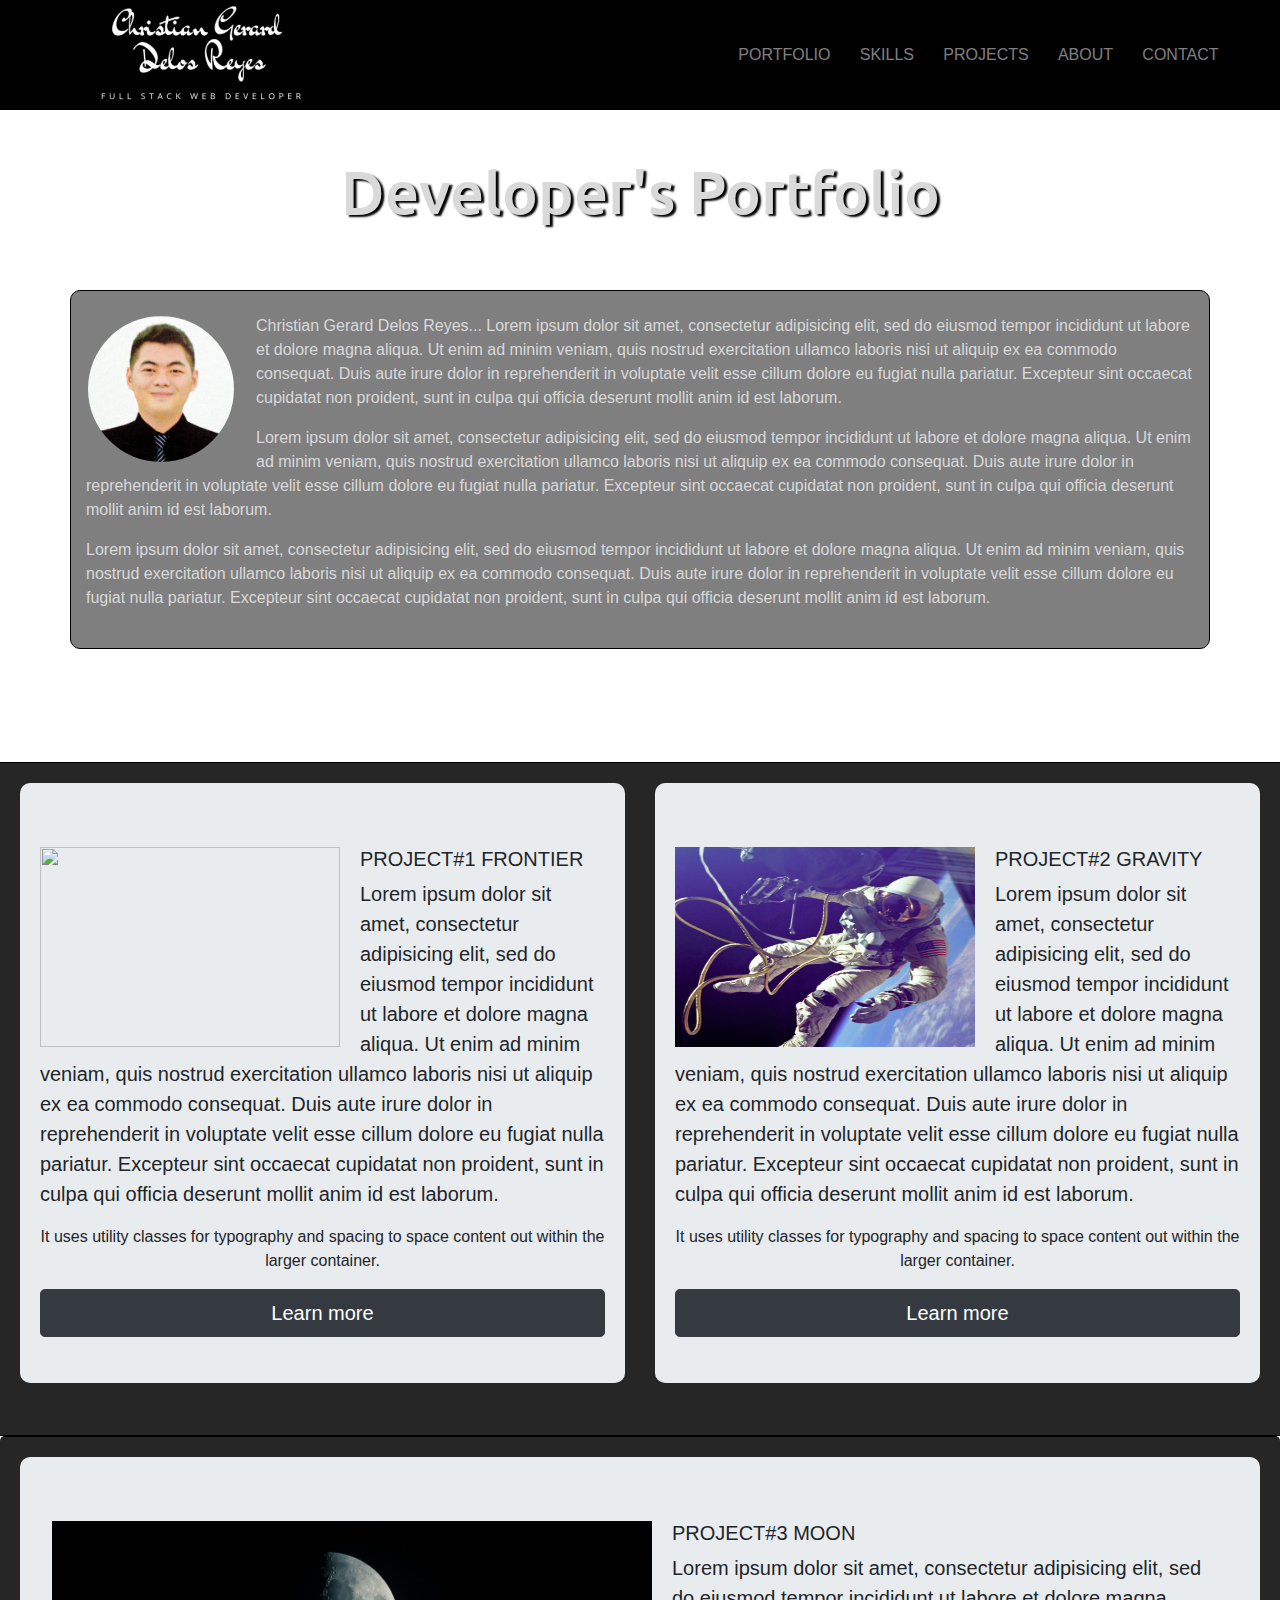
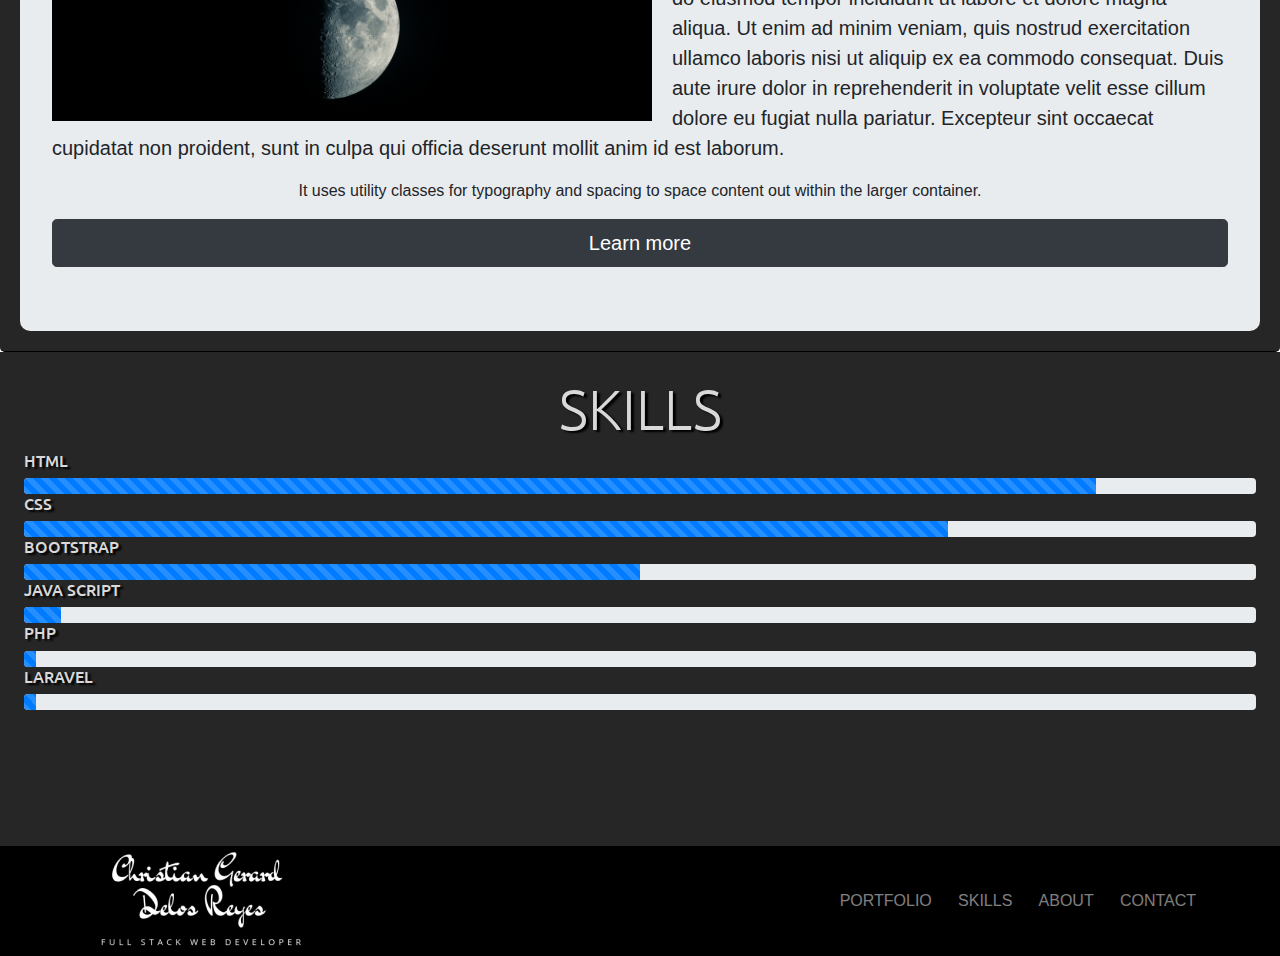
==== index.html @ bfd9f368 "portfoliov.1" ====
<!DOCTYPE html>
<html lang="en">
<head>
	<meta charset="utf-8">
    <meta name="viewport" content="width=device-width, initial-scale=1, shrink-to-fit=no">
    <meta http-equiv="X-UA-Compatible" content="IE-Edge">

	<title>CGDR | Portfolio</title>


	<!-- fontawesome -->
	<link rel="stylesheet" href="https://use.fontawesome.com/releases/v5.4.1/css/all.css" integrity="sha384-5sAR7xN1Nv6T6+dT2mhtzEpVJvfS3NScPQTrOxhwjIuvcA67KV2R5Jz6kr4abQsz" crossorigin="anonymous">

	<!-- bootstrap css -->
	<link rel="stylesheet" type="text/css" href="assets/css/bootstrap.min.css">

	<!-- external css -->
	<link rel="stylesheet" type="text/css" href="assets/css/style.css">
	<link rel="stylesheet" type="text/css" href="assets/css/animate.css">

	<!-- google fonts -->
	<link href="https://fonts.googleapis.com/css?family=Oxygen|Ubuntu|Ubuntu+Condensed" rel="stylesheet">


</head>

<body>

	<nav id="navbar" class="navbar navbar-expand-lg navbar-dark bg-dark row">
		<a class="navbar-brand offset-md-4 offset-lg-1" href="#">
			<img src="assets/images/logo.png">
		</a>

		<button class="navbar-toggler col-md-12" type="button" data-toggle="collapse" data-target="#navbar-nav">
			<span class="navbar-toggler-icon"></span>
			<span class="navbar-menu">Menu</span>
		</button>

		<div id="navbar-nav" class="collapse navbar-collapse mr-5">
			<ul class="navbar-nav ml-auto">
				<li class="nav-item">
					<a class="nav-link" href="#"> PORTFOLIO </a>
				</li>
				<li class="nav-item">
					<a class="nav-link" href="#"> SKILLS </a>
				</li>
				<li class="nav-item">
					<a class="nav-link" href="#"> PROJECTS </a>
				</li>
				<li class="nav-item">
					<a class="nav-link" href="#"> ABOUT </a>
				</li>
				<li class="nav-item">
					<a class="nav-link" href="#"> CONTACT </a>
				</li>
			</ul>
		</div>

	</nav>

	<div class="title"><h1>Developer's Portfolio</h1></div>

	<div class="container">

		<div class="for-space none"></div>
		<div class="for-space none"></div>

		

		<div class="for-space"></div>

		<!-- this is for tablet and modible -->

		<div class="card col-lg-4 offset-lg-4 col-md-12 col-sm-12">
			<img class="card-img-top" src="assets/images/me.jpg" alt="Card image cap">
			<div class="card-body">
				<h5>Christian Gerard Delos Reyes</h5>
				<h6><em>FULL STACK WEB-DEVELOPER</em></h6>
				<p class="card-text">...Live long, and Prosper...</p>
			</div>

		</div>

		<!-- this is for desktop view -->

		<div class="for-desktop">

			<main>
				<img src="assets/images/me.jpg">
				<p>Christian Gerard Delos Reyes... Lorem ipsum dolor sit amet, consectetur adipisicing elit, sed do eiusmod
				tempor incididunt ut labore et dolore magna aliqua. Ut enim ad minim veniam,
				quis nostrud exercitation ullamco laboris nisi ut aliquip ex ea commodo
				consequat. Duis aute irure dolor in reprehenderit in voluptate velit esse
				cillum dolore eu fugiat nulla pariatur. Excepteur sint occaecat cupidatat non
				proident, sunt in culpa qui officia deserunt mollit anim id est laborum.</p>
				<p>Lorem ipsum dolor sit amet, consectetur adipisicing elit, sed do eiusmod
				tempor incididunt ut labore et dolore magna aliqua. Ut enim ad minim veniam,
				quis nostrud exercitation ullamco laboris nisi ut aliquip ex ea commodo
				consequat. Duis aute irure dolor in reprehenderit in voluptate velit esse
				cillum dolore eu fugiat nulla pariatur. Excepteur sint occaecat cupidatat non
				proident, sunt in culpa qui officia deserunt mollit anim id est laborum.</p>
				<p>Lorem ipsum dolor sit amet, consectetur adipisicing elit, sed do eiusmod
				tempor incididunt ut labore et dolore magna aliqua. Ut enim ad minim veniam,
				quis nostrud exercitation ullamco laboris nisi ut aliquip ex ea commodo
				consequat. Duis aute irure dolor in reprehenderit in voluptate velit esse
				cillum dolore eu fugiat nulla pariatur. Excepteur sint occaecat cupidatat non
				proident, sunt in culpa qui officia deserunt mollit anim id est laborum.</p>
			</main>

			<div class="card">
				<img class="card-img-top" src=".../100px180/?text=Image cap" alt="Card image cap">
				<div class="card-body">
					<p class="card-text">Some quick example text to build on the card title and make up the bulk of the card's content.</p>
				</div>
			</div>

		</div>



		<div class="for-space none"></div>
		<div class="for-space"></div>

	</div> <!-- end container -->

	<div class="for-space"></div>
	<div class="for-space"></div>
	<div class="for-space"></div>
	<div class="for-space"></div>
	<div class="for-space"></div>

	<article class="row for-desktop">
		<div class="col-lg-6">
			<div class="jumbotron jumbotron-fluid ">
				<img src="assets/images/p1.jpg">
				<h5>PROJECT#1 FRONTIER</h5>
				<p class="lead">Lorem ipsum dolor sit amet, consectetur adipisicing elit, sed do eiusmod
				tempor incididunt ut labore et dolore magna aliqua. Ut enim ad minim veniam,
				quis nostrud exercitation ullamco laboris nisi ut aliquip ex ea commodo
				consequat. Duis aute irure dolor in reprehenderit in voluptate velit esse
				cillum dolore eu fugiat nulla pariatur. Excepteur sint occaecat cupidatat non
				proident, sunt in culpa qui officia deserunt mollit anim id est laborum.</p>
				<p class="text-center">It uses utility classes for typography and spacing to space content out within the larger container.</p>
				<a class="btn btn-dark btn-lg btn-block" href="#" role="button">Learn more</a>
			</div>
		</div>	
		<div class="col-lg-6">
			<div class="jumbotron jumbotron-fluid">
				<img src="assets/images/p2.jpg">
				<h5>PROJECT#2 GRAVITY</h5>
				<p class="lead">Lorem ipsum dolor sit amet, consectetur adipisicing elit, sed do eiusmod
				tempor incididunt ut labore et dolore magna aliqua. Ut enim ad minim veniam,
				quis nostrud exercitation ullamco laboris nisi ut aliquip ex ea commodo
				consequat. Duis aute irure dolor in reprehenderit in voluptate velit esse
				cillum dolore eu fugiat nulla pariatur. Excepteur sint occaecat cupidatat non
				proident, sunt in culpa qui officia deserunt mollit anim id est laborum.</p>
				<p class="text-center">It uses utility classes for typography and spacing to space content out within the larger container.</p>
				<a class="btn btn-dark btn-lg btn-block" href="#" role="button">Learn more</a>
			</div>
		</div>

	</article>

	<article class="for-desktop">

		<div class="jumbotron">
			<img src="assets/images/p3.jpg">
			<h5>PROJECT#3 MOON</h5>
			<p class="lead">Lorem ipsum dolor sit amet, consectetur adipisicing elit, sed do eiusmod
			tempor incididunt ut labore et dolore magna aliqua. Ut enim ad minim veniam,
			quis nostrud exercitation ullamco laboris nisi ut aliquip ex ea commodo
			consequat. Duis aute irure dolor in reprehenderit in voluptate velit esse
			cillum dolore eu fugiat nulla pariatur. Excepteur sint occaecat cupidatat non
			proident, sunt in culpa qui officia deserunt mollit anim id est laborum.</p>
			<p class="text-center">It uses utility classes for typography and spacing to space content out within the larger container.</p>
			<a class="btn btn-dark btn-lg btn-block" href="#" role="button">Learn more</a>
		</div>

	</article>

	<section class="skill-section p-4">
		
		<h4 class="display-4 text-center">SKILLS</h4>

		<h6>HTML</h6>
		<div class="progress">
			<div class="progress-bar progress-bar-striped progress-bar-animated html-percent" role="progressbar" aria-valuenow="75" aria-valuemin="0" aria-valuemax="100"></div>
		</div>

		<H6>CSS</H6>
		<div class="progress">
			<div class="progress-bar progress-bar-striped progress-bar-animated css-percent" role="progressbar" aria-valuenow="75" aria-valuemin="0" aria-valuemax="100"></div>
		</div>

		<H6>BOOTSTRAP</H6>
		<div class="progress">
			<div class="progress-bar progress-bar-striped progress-bar-animated bootstrap-percent" role="progressbar" aria-valuenow="75" aria-valuemin="0" aria-valuemax="100"></div>
		</div>

		<H6>JAVA SCRIPT</H6>
		<div class="progress">
			<div class="progress-bar progress-bar-striped progress-bar-animated jscript-percent" role="progressbar" aria-valuenow="75" aria-valuemin="0" aria-valuemax="100"></div>
		</div>

		<H6>PHP</H6>
		<div class="progress">
			<div class="progress-bar progress-bar-striped progress-bar-animated php-percent" role="progressbar" aria-valuenow="75" aria-valuemin="0" aria-valuemax="100"></div>
		</div>

		<H6>LARAVEL</H6>
		<div class="progress">
			<div class="progress-bar progress-bar-striped progress-bar-animated laravel-percent" role="progressbar" aria-valuenow="75" aria-valuemin="0" aria-valuemax="100"></div>
		</div>

		<div class="for-space"></div>
		<div class="for-space"></div>
		<div class="for-space"></div>
		<div class="for-space"></div>
		<div class="for-space"></div>

	</section>




	<footer id="navbar" class="navbar navbar-expand-lg navbar-dark bg-dark row">
		<a class="navbar-brand offset-md-4 offset-lg-1" href="#">
			<img src="assets/images/logo.png">
		</a>

		<button class="navbar-toggler col-md-12" type="button" data-toggle="collapse" data-target="#navbar-nav">
			<span class="navbar-toggler-icon"></span>
			<span class="navbar-menu">Menu</span>
		</button>

		<div id="navbar-nav" class="collapse navbar-collapse mr-5">
			<ul class="navbar-nav ml-auto">
				<li class="nav-item">
					<a class="nav-link" href="#"> PORTFOLIO </a>
				</li>
				<li class="nav-item">
					<a class="nav-link" href="#"> SKILLS </a>
				</li>
				<li class="nav-item">
					<a class="nav-link" href="#"> ABOUT </a>
				</li>
				<li class="nav-item">
					<a class="nav-link" href="#"> CONTACT </a>
				</li>
			</ul>
		</div>
	</footer>

	<footer>	
	</footer>

	<!-- end of footer------------------------------ -->

	<!-- jquery first then popper the bootstrap js -->

	<script src="assets/js/jquery-3.3.1.min.js"></script>
	
	<script src="https://cdnjs.cloudflare.com/ajax/libs/popper.js/1.14.3/umd/popper.min.js" integrity="sha384-ZMP7rVo3mIykV+2+9J3UJ46jBk0WLaUAdn689aCwoqbBJiSnjAK/l8WvCWPIPm49" crossorigin="anonymous"></script>

	<!-- external bootstrap js -->
	<script src="assets/js/bootstrap.min.js"></script>


</body>
</html>
---- assets/css/style.css ----
/*FONTS*/

/*font-family: 'Oxygen', sans-serif;
font-family: 'Ubuntu', sans-serif;
font-family: 'Ubuntu Condensed', sans-serif;*/

/*-----------------------------------------------*/
* {
	margin: 0;
	padding: 0;
	box-sizing: border-box;
}


body {
	background-image: url("../images/stone.jpg");
	background-repeat: no-repeat;
	background-size: cover;
}


.navbar {
	padding: 0;
}

.bg-dark {
	background-color: black!important;
}

.container {
	background-color: rgba(0, 0, 0, .5);
	border: 1px solid black;
	border-radius: 10px;
}

.for-space {
	height: 2.5vh;
}

.title {
	height: 20vh;
	padding-top: 5vh;
	text-align: center;
}

.title > h1 {
	text-shadow: 3px 2px 2px black;
	font-family: 'Ubuntu', sans-serif;
	color: hsl(0, 0%, 85%);
	font-size: 60px;
}

.card {
	border: 2px solid grey;
	background-color: rgba(255, 255, 255, .9);
}

.card > img {
	margin: 0 auto;
	margin-top: 5px;
	height: 150px;
	width: 150px;
	border-radius: 50%;
	border: 2px solid grey;
}

.for-desktop > main > img {
	margin: 0 auto;
	margin-top: 0px;
	height: 150px;
	width: 150px;
	border-radius: 50%;
	margin-right: 20px;
	border: 2px solid grey;
	float: left;
}



.for-desktop > main > p {
	color: hsl(0, 0%, 85%);
	font-family: 'Ubuntu Condensed', sans-serif;
}

.card-body {
	text-align: center;
	padding: 10px;
}

.card-body > h5 {
	font-family: 'Ubuntu', sans-serif;
	font-weight: 700;
	margin: 0;
}

.card-body > h6 {
	font-family: 'Ubuntu', sans-serif;
	font-weight: 600;
	font-size: 15px;
}

.card-body > p {
	font-family: 'Ubuntu Condensed', sans-serif;
	font-weight: 500;
}


article {
	border-top: 1px solid black;
	border-bottom: 1px solid black;
	border-radius: 5px;
	/*margin: 0 2px 0 2px; */
	background-color: rgba(0, 0, 0, .85);
	height: auto;
	padding: 20px;
}

article > .jumbotron {
	margin: 0px;
	height: auto;
}

.jumbotron > img {
	height: 200px;
	width: 600px;
	float: left;
	margin-right: 20px;
}

.jumbotron-fluid > img {
	height: 200px;
	width: 300px;
	float: left;
	margin-right: 20px;
}

.jumbotron {
	border-radius: 10px;
}

.jumbotron-fluid {
	border-radius: 10px;
	padding-left: 20px;
	padding-right: 20px;
	height: 600px;
}

.skill-section {
	background-color: rgba(0, 0, 0, .85);
	text-shadow: 3px 2px 2px black;
	font-family: 'Ubuntu', sans-serif;
	color: hsl(0, 0%, 85%);
	font-size: 60px;
}

.html-percent {
	width: 87%;
}

.css-percent {
	width: 75%;
}

.bootstrap-percent {
	width: 50%;
}

.jscript-percent {
	width: 3%;
}

.php-percent {
	width: 1%;
}

.laravel-percent {
	width: 1%;
}



/*END OF HEADER NAV------------------------------------------*/

.gerard1 {
	background-color: lightgreen;
	/*float: left;*/
	text-align: center;
	height: 50px;
}

.gerard2 {
	background-color: lightgrey;
	/*float: left;*/
	text-align: center;
	height: 50px;
}

.gerard3 {
	background-color: lightblue;
	/*float: left;*/
	text-align: center;
	height: 50px;
}

.gerard4 {
	background-color: aqua;
	/*float: left;*/
	text-align: center;
	height: 50px;
}


/*MEDIA QUERIES-----------------------------*/

@media only screen and (min-width: 960px) and (max-width: 4000px) {

	.navbar-nav {
		margin-right: 8%;
	}

	.nav-item {
		padding-right: 3%;
	}

	.card {
		display: none;
	}

	.none{
		display: none;
	}


}

/*tablet view*/

@media only screen and (min-width: 401px) and (max-width: 960px) {


	.for-desktop {
		display: none;
	}

	.navbar-toggler-icon {
		display: none;
	}

	#navbar > a {
		margin-left: 37%;
	}

	#navbar > button {
		padding: 2%;
	}

	.nav-link {
		text-align: center;
	}

	.nav-item {
		padding-left: 6%;
	}

}



/*mobile view*/

@media only screen and (max-width: 400px) {

	.for-desktop {
		display: none;
	}

	#navbar > a {
		margin-left: 24.5%;
	}

	.navbar-menu {
		display: none;
	}

	.nav-link {
		text-align: center;
	}

	.nav-item {
		padding-left: 13%;
	}

	.title {
		height: 15vh;
	}

	.title > h1 {
		font-size: 28px;
		margin-bottom: 0;
	}

	.no-mobile {
		display: none;
	}
}
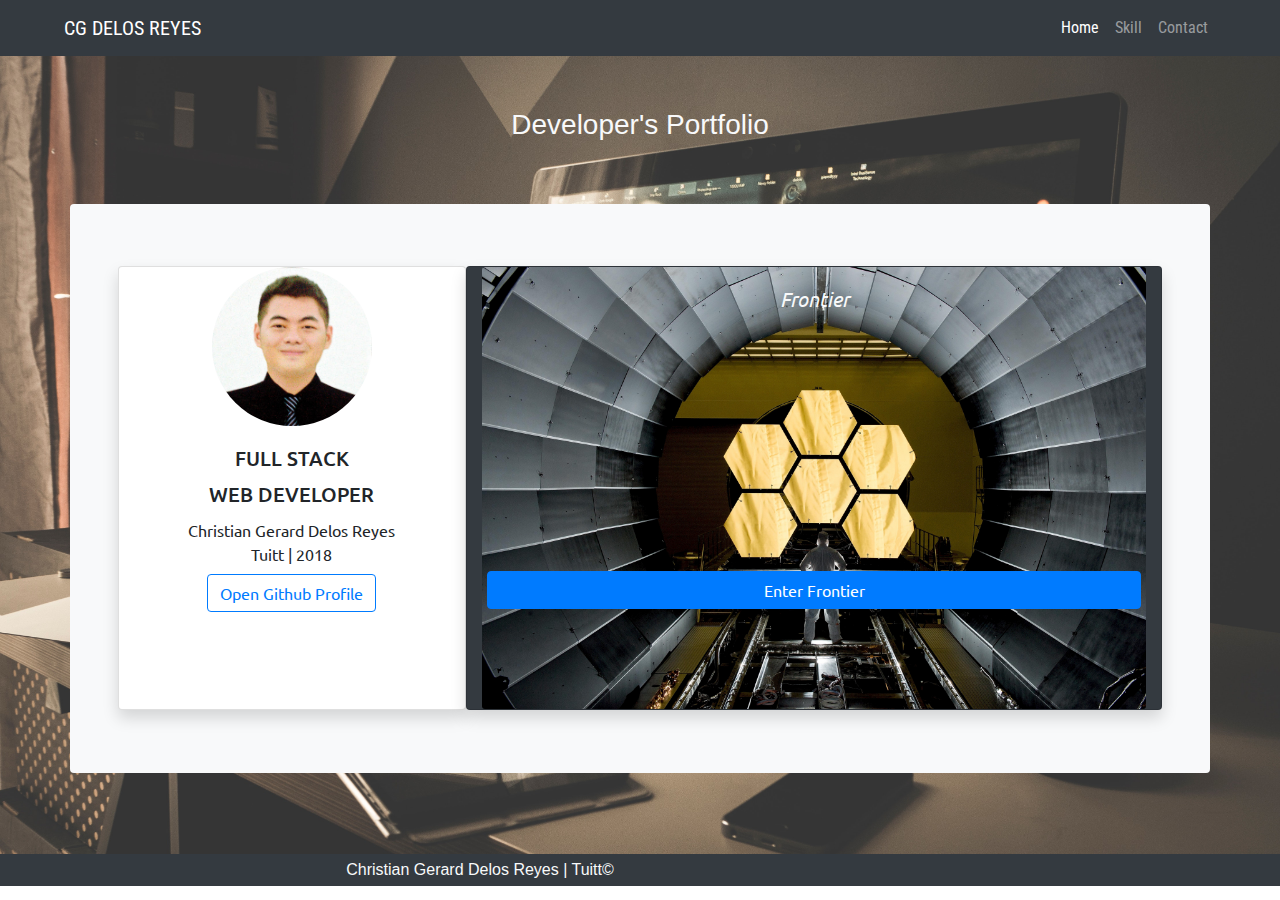
==== commit 58df9205: "firstpush" ====
--- a/index.html
+++ b/index.html
@@ -15,244 +15,160 @@
 	<link rel="stylesheet" type="text/css" href="assets/css/bootstrap.min.css">
 
 	<!-- external css -->
-	<link rel="stylesheet" type="text/css" href="assets/css/style.css">
+	<link rel="stylesheet" type="text/css" href="assets/css/style2.css">
 	<link rel="stylesheet" type="text/css" href="assets/css/animate.css">
 
 	<!-- google fonts -->
-	<link href="https://fonts.googleapis.com/css?family=Oxygen|Ubuntu|Ubuntu+Condensed" rel="stylesheet">
+	<link href="https://fonts.googleapis.com/css?family=Roboto+Condensed|Ubuntu|Ubuntu+Condensed" rel="stylesheet">
 
 
 </head>
 
 <body>
 
-	<nav id="navbar" class="navbar navbar-expand-lg navbar-dark bg-dark row">
-		<a class="navbar-brand offset-md-4 offset-lg-1" href="#">
-			<img src="assets/images/logo.png">
-		</a>
-
-		<button class="navbar-toggler col-md-12" type="button" data-toggle="collapse" data-target="#navbar-nav">
+	<nav class="navbar navbar-expand-lg navbar-dark bg-dark fixed-top">
+		<button class="navbar-toggler" type="button" data-toggle="collapse" data-target="#navbarTogglerDemo01" aria-controls="navbarTogglerDemo01" aria-expanded="false" aria-label="Toggle navigation">
 			<span class="navbar-toggler-icon"></span>
-			<span class="navbar-menu">Menu</span>
 		</button>
-
-		<div id="navbar-nav" class="collapse navbar-collapse mr-5">
-			<ul class="navbar-nav ml-auto">
-				<li class="nav-item">
-					<a class="nav-link" href="#"> PORTFOLIO </a>
+		<div class="collapse navbar-collapse roboto" id="navbarTogglerDemo01">
+			<a class="navbar-brand pl-5" href="#">CG DELOS REYES</a>
+			<ul class="navbar-nav ml-auto mt-2 mt-lg-0 pr-5 text-right">
+				<li class="nav-item active">
+					<a class="nav-link" href="index.html">Home <span class="sr-only">(current)</span></a>
 				</li>
 				<li class="nav-item">
-					<a class="nav-link" href="#"> SKILLS </a>
+					<a class="nav-link" href="skill.html">Skill</a>
 				</li>
 				<li class="nav-item">
-					<a class="nav-link" href="#"> PROJECTS </a>
-				</li>
-				<li class="nav-item">
-					<a class="nav-link" href="#"> ABOUT </a>
-				</li>
-				<li class="nav-item">
-					<a class="nav-link" href="#"> CONTACT </a>
+					<a class="nav-link" href="contact.html">Contact</a>
 				</li>
 			</ul>
 		</div>
-
 	</nav>
 
-	<div class="title"><h1>Developer's Portfolio</h1></div>
-
-	<div class="container">
-
-		<div class="for-space none"></div>
-		<div class="for-space none"></div>
-
-		
-
-		<div class="for-space"></div>
-
-		<!-- this is for tablet and modible -->
-
-		<div class="card col-lg-4 offset-lg-4 col-md-12 col-sm-12">
-			<img class="card-img-top" src="assets/images/me.jpg" alt="Card image cap">
-			<div class="card-body">
-				<h5>Christian Gerard Delos Reyes</h5>
-				<h6><em>FULL STACK WEB-DEVELOPER</em></h6>
-				<p class="card-text">...Live long, and Prosper...</p>
-			</div>
-
-		</div>
-
-		<!-- this is for desktop view -->
-
-		<div class="for-desktop">
-
-			<main>
-				<img src="assets/images/me.jpg">
-				<p>Christian Gerard Delos Reyes... Lorem ipsum dolor sit amet, consectetur adipisicing elit, sed do eiusmod
-				tempor incididunt ut labore et dolore magna aliqua. Ut enim ad minim veniam,
-				quis nostrud exercitation ullamco laboris nisi ut aliquip ex ea commodo
-				consequat. Duis aute irure dolor in reprehenderit in voluptate velit esse
-				cillum dolore eu fugiat nulla pariatur. Excepteur sint occaecat cupidatat non
-				proident, sunt in culpa qui officia deserunt mollit anim id est laborum.</p>
-				<p>Lorem ipsum dolor sit amet, consectetur adipisicing elit, sed do eiusmod
-				tempor incididunt ut labore et dolore magna aliqua. Ut enim ad minim veniam,
-				quis nostrud exercitation ullamco laboris nisi ut aliquip ex ea commodo
-				consequat. Duis aute irure dolor in reprehenderit in voluptate velit esse
-				cillum dolore eu fugiat nulla pariatur. Excepteur sint occaecat cupidatat non
-				proident, sunt in culpa qui officia deserunt mollit anim id est laborum.</p>
-				<p>Lorem ipsum dolor sit amet, consectetur adipisicing elit, sed do eiusmod
-				tempor incididunt ut labore et dolore magna aliqua. Ut enim ad minim veniam,
-				quis nostrud exercitation ullamco laboris nisi ut aliquip ex ea commodo
-				consequat. Duis aute irure dolor in reprehenderit in voluptate velit esse
-				cillum dolore eu fugiat nulla pariatur. Excepteur sint occaecat cupidatat non
-				proident, sunt in culpa qui officia deserunt mollit anim id est laborum.</p>
-			</main>
-
-			<div class="card">
-				<img class="card-img-top" src=".../100px180/?text=Image cap" alt="Card image cap">
-				<div class="card-body">
-					<p class="card-text">Some quick example text to build on the card title and make up the bulk of the card's content.</p>
-				</div>
-			</div>
-
-		</div>
-
-
-
-		<div class="for-space none"></div>
-		<div class="for-space"></div>
-
-	</div> <!-- end container -->
-
-	<div class="for-space"></div>
-	<div class="for-space"></div>
-	<div class="for-space"></div>
-	<div class="for-space"></div>
-	<div class="for-space"></div>
-
-	<article class="row for-desktop">
-		<div class="col-lg-6">
-			<div class="jumbotron jumbotron-fluid ">
-				<img src="assets/images/p1.jpg">
-				<h5>PROJECT#1 FRONTIER</h5>
-				<p class="lead">Lorem ipsum dolor sit amet, consectetur adipisicing elit, sed do eiusmod
-				tempor incididunt ut labore et dolore magna aliqua. Ut enim ad minim veniam,
-				quis nostrud exercitation ullamco laboris nisi ut aliquip ex ea commodo
-				consequat. Duis aute irure dolor in reprehenderit in voluptate velit esse
-				cillum dolore eu fugiat nulla pariatur. Excepteur sint occaecat cupidatat non
-				proident, sunt in culpa qui officia deserunt mollit anim id est laborum.</p>
-				<p class="text-center">It uses utility classes for typography and spacing to space content out within the larger container.</p>
-				<a class="btn btn-dark btn-lg btn-block" href="#" role="button">Learn more</a>
-			</div>
-		</div>	
-		<div class="col-lg-6">
-			<div class="jumbotron jumbotron-fluid">
-				<img src="assets/images/p2.jpg">
-				<h5>PROJECT#2 GRAVITY</h5>
-				<p class="lead">Lorem ipsum dolor sit amet, consectetur adipisicing elit, sed do eiusmod
-				tempor incididunt ut labore et dolore magna aliqua. Ut enim ad minim veniam,
-				quis nostrud exercitation ullamco laboris nisi ut aliquip ex ea commodo
-				consequat. Duis aute irure dolor in reprehenderit in voluptate velit esse
-				cillum dolore eu fugiat nulla pariatur. Excepteur sint occaecat cupidatat non
-				proident, sunt in culpa qui officia deserunt mollit anim id est laborum.</p>
-				<p class="text-center">It uses utility classes for typography and spacing to space content out within the larger container.</p>
-				<a class="btn btn-dark btn-lg btn-block" href="#" role="button">Learn more</a>
-			</div>
-		</div>
-
-	</article>
-
-	<article class="for-desktop">
-
-		<div class="jumbotron">
-			<img src="assets/images/p3.jpg">
-			<h5>PROJECT#3 MOON</h5>
-			<p class="lead">Lorem ipsum dolor sit amet, consectetur adipisicing elit, sed do eiusmod
-			tempor incididunt ut labore et dolore magna aliqua. Ut enim ad minim veniam,
-			quis nostrud exercitation ullamco laboris nisi ut aliquip ex ea commodo
-			consequat. Duis aute irure dolor in reprehenderit in voluptate velit esse
-			cillum dolore eu fugiat nulla pariatur. Excepteur sint occaecat cupidatat non
-			proident, sunt in culpa qui officia deserunt mollit anim id est laborum.</p>
-			<p class="text-center">It uses utility classes for typography and spacing to space content out within the larger container.</p>
-			<a class="btn btn-dark btn-lg btn-block" href="#" role="button">Learn more</a>
-		</div>
-
-	</article>
-
-	<section class="skill-section p-4">
-		
-		<h4 class="display-4 text-center">SKILLS</h4>
-
-		<h6>HTML</h6>
-		<div class="progress">
-			<div class="progress-bar progress-bar-striped progress-bar-animated html-percent" role="progressbar" aria-valuenow="75" aria-valuemin="0" aria-valuemax="100"></div>
-		</div>
-
-		<H6>CSS</H6>
-		<div class="progress">
-			<div class="progress-bar progress-bar-striped progress-bar-animated css-percent" role="progressbar" aria-valuenow="75" aria-valuemin="0" aria-valuemax="100"></div>
-		</div>
-
-		<H6>BOOTSTRAP</H6>
-		<div class="progress">
-			<div class="progress-bar progress-bar-striped progress-bar-animated bootstrap-percent" role="progressbar" aria-valuenow="75" aria-valuemin="0" aria-valuemax="100"></div>
-		</div>
-
-		<H6>JAVA SCRIPT</H6>
-		<div class="progress">
-			<div class="progress-bar progress-bar-striped progress-bar-animated jscript-percent" role="progressbar" aria-valuenow="75" aria-valuemin="0" aria-valuemax="100"></div>
-		</div>
-
-		<H6>PHP</H6>
-		<div class="progress">
-			<div class="progress-bar progress-bar-striped progress-bar-animated php-percent" role="progressbar" aria-valuenow="75" aria-valuemin="0" aria-valuemax="100"></div>
-		</div>
-
-		<H6>LARAVEL</H6>
-		<div class="progress">
-			<div class="progress-bar progress-bar-striped progress-bar-animated laravel-percent" role="progressbar" aria-valuenow="75" aria-valuemin="0" aria-valuemax="100"></div>
-		</div>
+	<div class="container-fluid">
 
 		<div class="for-space"></div>
 		<div class="for-space"></div>
 		<div class="for-space"></div>
 		<div class="for-space"></div>
 		<div class="for-space"></div>
+		<div class="for-space"></div>
 
-	</section>
+
+		<div class="col-lg-12">
+		<h3 class="text-center text-light">Developer's Portfolio</h3>
+		</div>
+
+		<div class="for-space"></div>
+		<div class="for-space"></div>
+		<div class="for-space"></div>
+
+		<div class="container bg-light vh60 rounded ubuntuh">
+
+			<div class="row">
+
+				<div class="card text-center shadow rounded col-lg-4" style="width: 18rem;">
+					<img class="card-img-top circle width10rem mx-auto" src="assets/images/me.jpg" alt="Card image cap">
+					<div class="card-body">
+						<h5 class="card-title">FULL STACK</h5>
+						<h5 class="card-title">WEB DEVELOPER</h5>
+						<p class="card-text m-0">Christian Gerard Delos Reyes</p>
+						<p class="m-0 mb-2">Tuitt | 2018</p>
+						<a href="https://github.com/otomatiko" class="btn btn-outline-primary" target="_blank">Open Github Profile</a>
+					</div>
+				</div>
+
+
+				<div class="card bg-dark text-light shadow text-center col-lg-8">
+					<img class="card-img" src="assets/images/charting.jpg" alt="Card image">
+					<div class="card-img-overlay">
+						<h5 class="card-title"><em>Frontier</em></h5>
+						<div class="for-space"></div>
+						<div class="for-space"></div>
+						<div class="for-space"></div>
+						<div class="for-space"></div>
+						<div class="for-space"></div>
+						<div class="for-space"></div>
+						<div class="for-space"></div>
+						<div class="for-space"></div>
+						<div class="for-space"></div>
+						<div class="for-space"></div>
+						<div class="for-space"></div>
+						<div class="for-space"></div>
+						<div class="for-space-mini"></div>
+						<div class="for-space-mini"></div>
+						<div class="for-space-mini"></div>
+						<div class="for-space-mini"></div>
+						<div class="for-space-mini"></div>
+						<div class="for-space-mini"></div>
+						<div class="for-space-mini"></div>
+						<a href="https://otomatiko.github.io/frontier/" class="btn btn-block btn-primary" target="_blank">Enter Frontier</a>
+					</div>
+				</div>
+
+			</div> <!-- end of row -->
+
+
+		</div> <!-- end of container -->
+
+		<div class="for-space"></div>
+		<div class="for-space"></div>
+		<div class="for-space"></div>
+		<div class="for-space-mini"></div>
+		<div class="for-space-mini"></div>
+		<div class="for-space-mini"></div>
+		<div class="for-space-mini"></div>
+		<div class="for-space-mini"></div>
+		<div class="for-space-mini"></div>
 
 
 
 
-	<footer id="navbar" class="navbar navbar-expand-lg navbar-dark bg-dark row">
-		<a class="navbar-brand offset-md-4 offset-lg-1" href="#">
-			<img src="assets/images/logo.png">
-		</a>
+	</div> <!-- end of container fluid-->
 
-		<button class="navbar-toggler col-md-12" type="button" data-toggle="collapse" data-target="#navbar-nav">
+	<footer class="col-lg-12 text-center bg-dark">
+
+		<div class="row">
+
+			<div class="col-lg-3"></div>
+			<div class="col-lg-3 my-auto text-light">Christian Gerard Delos Reyes | Tuitt&copy;</div>
+
+			<div class="col-lg-6">
+
+				<div class="row">	
+
+					<div class="for-follow-us m-3"><a href="#"><i class="fab fa-gitlab fa-2x text-white"></i></a></div>
+					<div class="for-follow-us m-3"><a href="#"><i class="fab fa-github fa-2x text-white"></i></a></div>
+					<div class="for-follow-us m-3"><a href="#"><i class="fab fa-facebook fa-2x text-white"></i></a></div>
+					<div class="for-follow-us m-3"><a href="#"><i class="fas fa-envelope fa-2x text-white"></i></a></div>
+
+				</div>
+			</div>
+		</div>
+
+	</footer>
+
+<!-- 	<footer class="navbar navbar-expand-lg navbar-light bg-light">
+		<button class="navbar-toggler" type="button" data-toggle="collapse" data-target="#navbarTogglerDemo01" aria-controls="navbarTogglerDemo01" aria-expanded="false" aria-label="Toggle navigation">
 			<span class="navbar-toggler-icon"></span>
-			<span class="navbar-menu">Menu</span>
 		</button>
-
-		<div id="navbar-nav" class="collapse navbar-collapse mr-5">
-			<ul class="navbar-nav ml-auto">
-				<li class="nav-item">
-					<a class="nav-link" href="#"> PORTFOLIO </a>
+		<div class="collapse navbar-collapse" id="navbarTogglerDemo01">
+			<a class="navbar-brand pl-5" href="#">Hidden brand</a>
+			<ul class="navbar-nav ml-auto mt-2 mt-lg-0 pr-5 text-right">
+				<li class="nav-item active">
+					<a class="nav-link" href="#">Home <span class="sr-only">(current)</span></a>
 				</li>
 				<li class="nav-item">
-					<a class="nav-link" href="#"> SKILLS </a>
+					<a class="nav-link" href="#">Link</a>
 				</li>
 				<li class="nav-item">
-					<a class="nav-link" href="#"> ABOUT </a>
-				</li>
-				<li class="nav-item">
-					<a class="nav-link" href="#"> CONTACT </a>
+					<a class="nav-link disabled" href="#">Disabled</a>
 				</li>
 			</ul>
 		</div>
-	</footer>
+	</footer> -->
 
-	<footer>	
-	</footer>
 
 	<!-- end of footer------------------------------ -->
 
--- a/assets/css/style2.css
+++ b/assets/css/style2.css
@@ -0,0 +1,85 @@
+/*FONTS*/
+
+/*
+	font-family: 'Ubuntu', sans-serif;
+font-family: 'Ubuntu Condensed', sans-serif;
+font-family: 'Roboto Condensed', sans-serif;
+
+
+*/
+
+/*-----------------------------------------------*/
+* {
+	margin: 0;
+	padding: 0;
+	box-sizing: border-box;
+}
+
+.ubuntuh {
+	font-family: 'Ubuntu', sans-serif;
+}
+
+.ubuntup {
+	font-family: 'Ubuntu Condensed', sans-serif;
+}
+
+.roboto {
+	font-family: 'Roboto Condensed', sans-serif;
+}
+
+
+body {
+	background-image: url("../images/bg.jpg");
+	background-repeat: no-repeat;
+	background-size: cover;
+}
+
+.for-space {
+	height: 2vh;
+}
+
+.for-space-mini {
+	height: 0.5vh;
+}
+
+.circle {
+	border-radius: 50%;
+}
+
+.width10rem {
+	width: 10rem;
+}
+
+.vh60 {
+	height: auto;
+	padding: 5%;
+}
+
+.bg-light-opacity {
+	background-color: rgba(255, 255, 255, .5);
+	height: 50vh;
+}
+
+/*MEDIA QUERIES-----------------------------*/
+
+@media only screen and (min-width: 960px) and (max-width: 4000px) {
+
+
+}
+
+/*tablet view*/
+
+@media only screen and (min-width: 401px) and (max-width: 960px) {
+
+
+
+}
+
+
+
+/*mobile view*/
+
+@media only screen and (max-width: 400px) {
+
+
+}